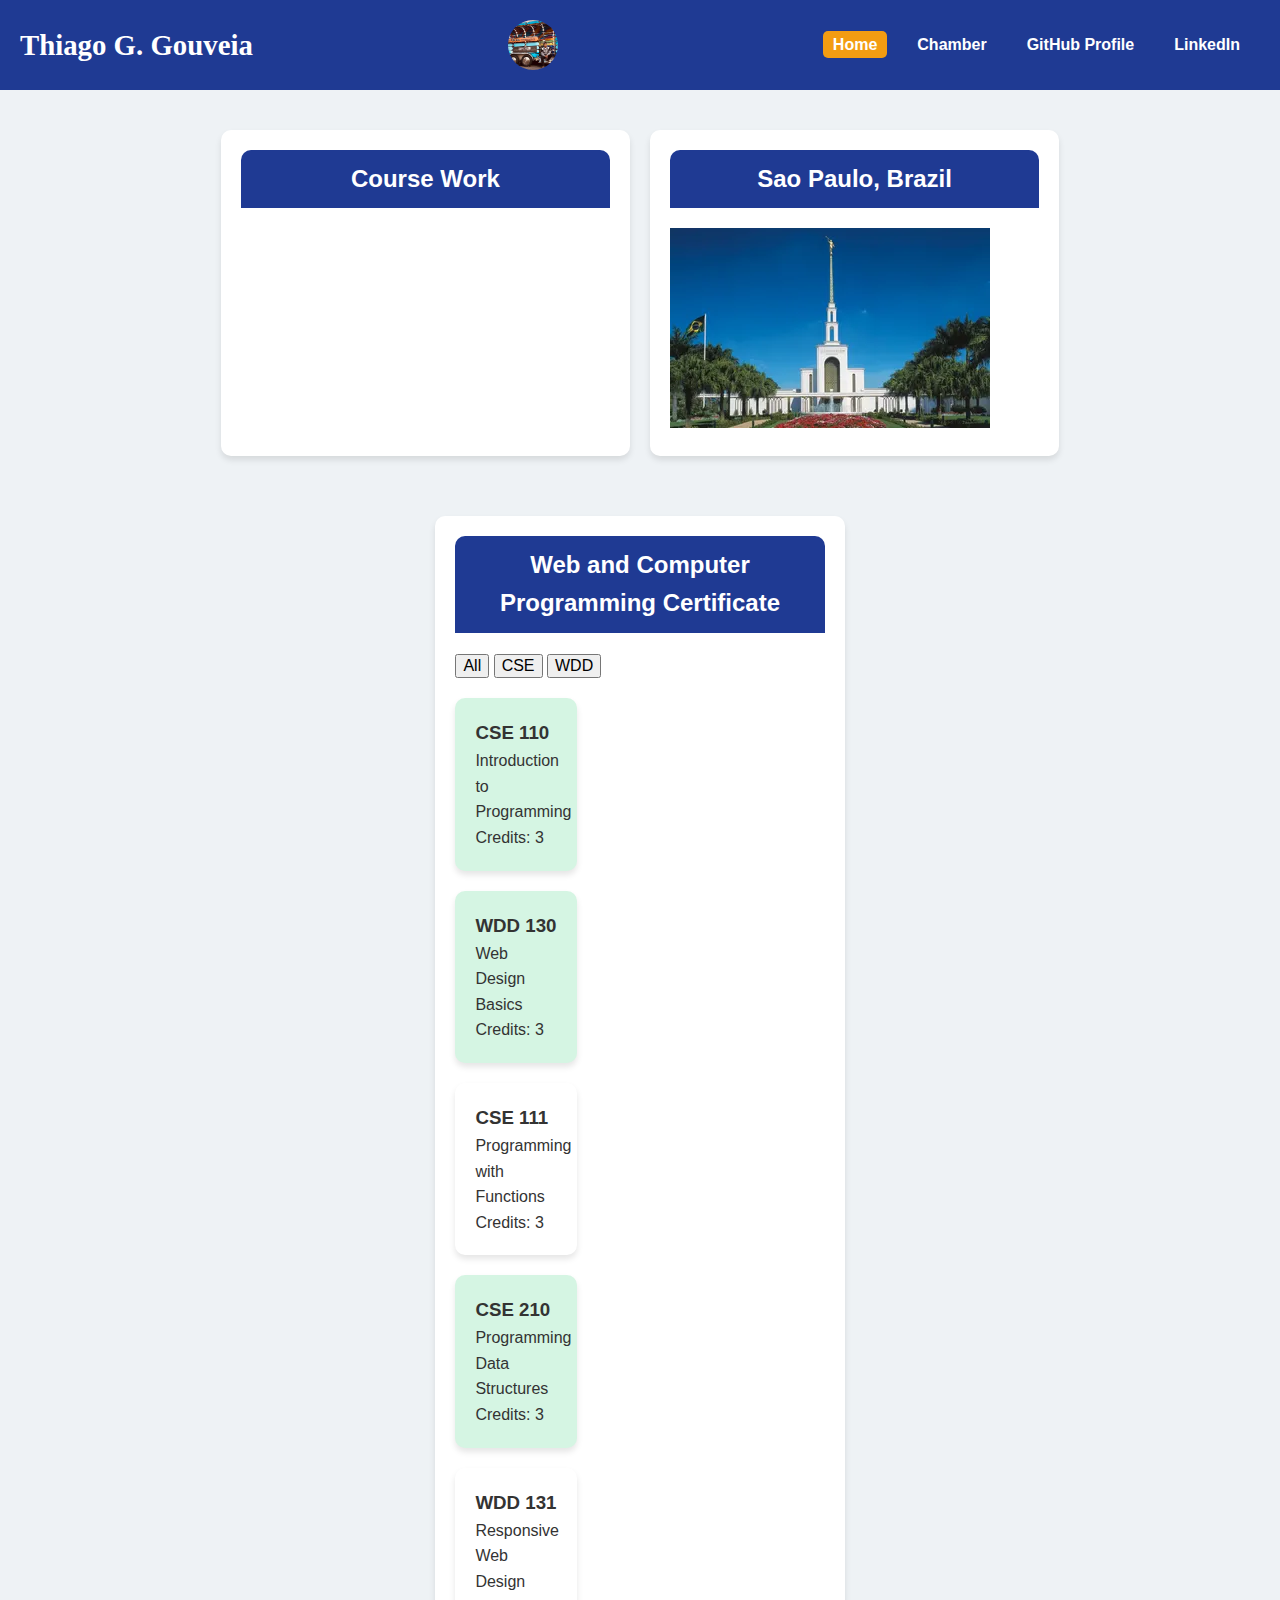
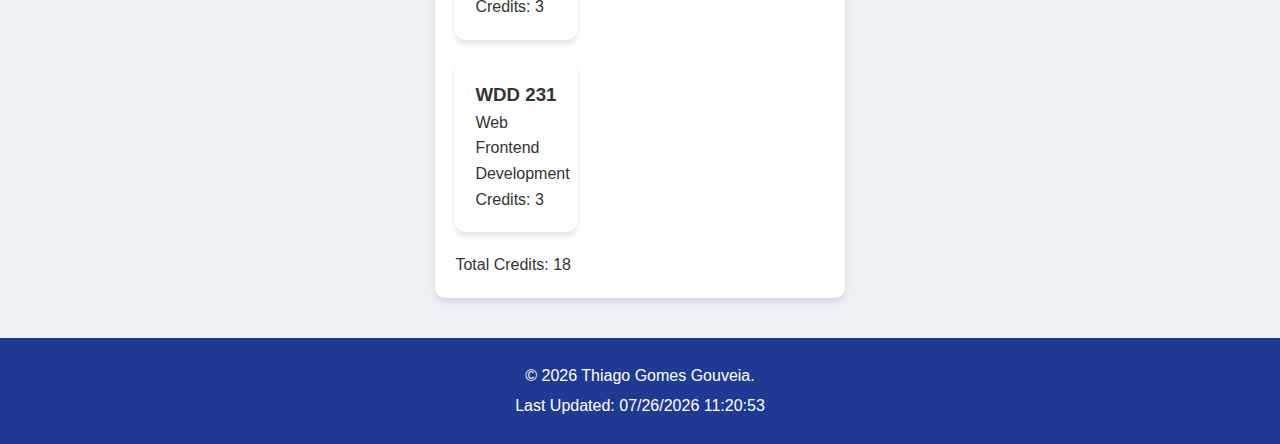
==== index.html @ b2041a06 "Validation completed" ====
<!DOCTYPE html>
<html lang="en">
<head>
    <meta charset="UTF-8">
    <meta name="viewport" content="width=device-width, initial-scale=1.0">
    <meta name="author" content="Thiago Gouveia">
    <meta name="description" content="Home page for WDD 231 assignments">
    <title>Thiago G. Gouveia</title>
    <link rel="stylesheet" href="styles/normalize.css">
    <link rel="stylesheet" href="styles/style.css">
    <link rel="icon" href="favicon.ico">
    <script src="scripts/script.js" defer></script>
</head>
<body>
    <header>
        <h1>Thiago G. Gouveia</h1>
        <img id="yo" src="images/Yo.jpg" alt="Thiago G. Gouveia">
        <button id="menu">☰</button>
        <nav class="navigation">
            <ul>
                <li><a href="#" class="active">Home</a></li>
                <li><a href="chamber/index.html">Chamber</a></li>
                <li><a href="https://github.com/GuinhoSensei" target="_blank">GitHub Profile</a></li>
                <li><a href="https://www.linkedin.com/in/thiago-gomes-gouveia-0a3717231/">LinkedIn</a></li>
            </ul>
        </nav>
    </header>
    <main>

        <div class="card">
            <h2>Course Work</h2>
            <ul></ul>
            <ul></ul>
            <ul></ul>
        </div>

        <div class="card">
            <h2>Sao Paulo, Brazil</h2>
            <img id="hero-img" src="images/temple_sp.webp" alt="Sao Paulo Temple">
        </div>

        <div class="card">
            <h2>Web and Computer Programming Certificate</h2>
           <div class="filters">
                <button class="filter" data-filter="all">All</button>
                <button class="filter" data-filter="CSE">CSE</button>
                <button class="filter" data-filter="WDD">WDD</button>
                <div id="activity-links"></div>
                <p id="totalCredits">Total Credits: 0</p>
            </div>
        </div>
    </main>
    <footer>
        <p id="copyright"></p>
        <p id="lastModified"></p>
    </footer>
</body>
</html>
---- styles/style.css ----
/* General Reset */
body, h1, h2, h3, p, ul, li {
    margin: 0;
    padding: 0;
    box-sizing: border-box;
}
body {
    font-family: 'Roboto', sans-serif;
    background-color: #eef2f5;
    color: #333;
    line-height: 1.6;
}

/* Google Fonts */
@import url('https://fonts.googleapis.com/css2?family=Roboto:wght@400;700&family=Playfair+Display:wght@700&display=swap');

/* Header Styles */
header {
    background-color: #1f3a93;
    color: white;
    display: flex;
    align-items: center;
    justify-content: space-between;
    padding: 20px;
}
header h1 {
    font-family: 'Playfair Display', serif;
    font-size: 1.8rem;
}
header img {
    border-radius: 50%;
    width: 50px;
    height: 50px;
}
.navigation ul {
    display: flex;
    list-style: none;
}
.navigation li {
    margin: 0 10px;
}
.navigation a {
    text-decoration: none;
    color: white;
    font-weight: bold;
    padding: 5px 10px;
    border-radius: 5px;
}
.navigation a:hover, .navigation a.active {
    background-color: #f39c12;
}

/* Small-Screen Navigation */
.navigation {
    display: none;
}
#menu {
    background: transparent;
    border: 2px solid white;
    color: white;
    font-size: 1.2rem;
    padding: 5px 10px;
    cursor: pointer;
}
@media (min-width: 768px) {
    .navigation {
        display: block;
    }
    #menu {
        display: none;
    }
}

/* Main Content Styles */
main {
    margin: 20px;
    display: flex;
    flex-wrap: wrap;
    justify-content: center;
    gap: 20px;
}
h2 {
    color: #1f3a93;
    margin-bottom: 20px;
    text-align: center;
    width: 100%;
}
.card {
    background-color: white;
    border-radius: 10px;
    box-shadow: 0 4px 6px rgba(0, 0, 0, 0.1);
    margin: 20px 0;
    padding: 20px;
    flex: 1 1 calc(33% - 40px);
    max-width: calc(33% - 40px);
}
.card h2 {
    background-color: #1f3a93;
    color: white;
    padding: 10px;
    border-radius: 10px 10px 0 0;
    text-align: center;
}
.card.completed {
    background-color: #d5f5e3;
}

/* Footer Styles */
footer {
    background-color: #1f3a93;
    color: white;
    text-align: center;
    padding: 20px;
    margin-top: 20px;
}
footer p {
    margin: 5px 0;
}
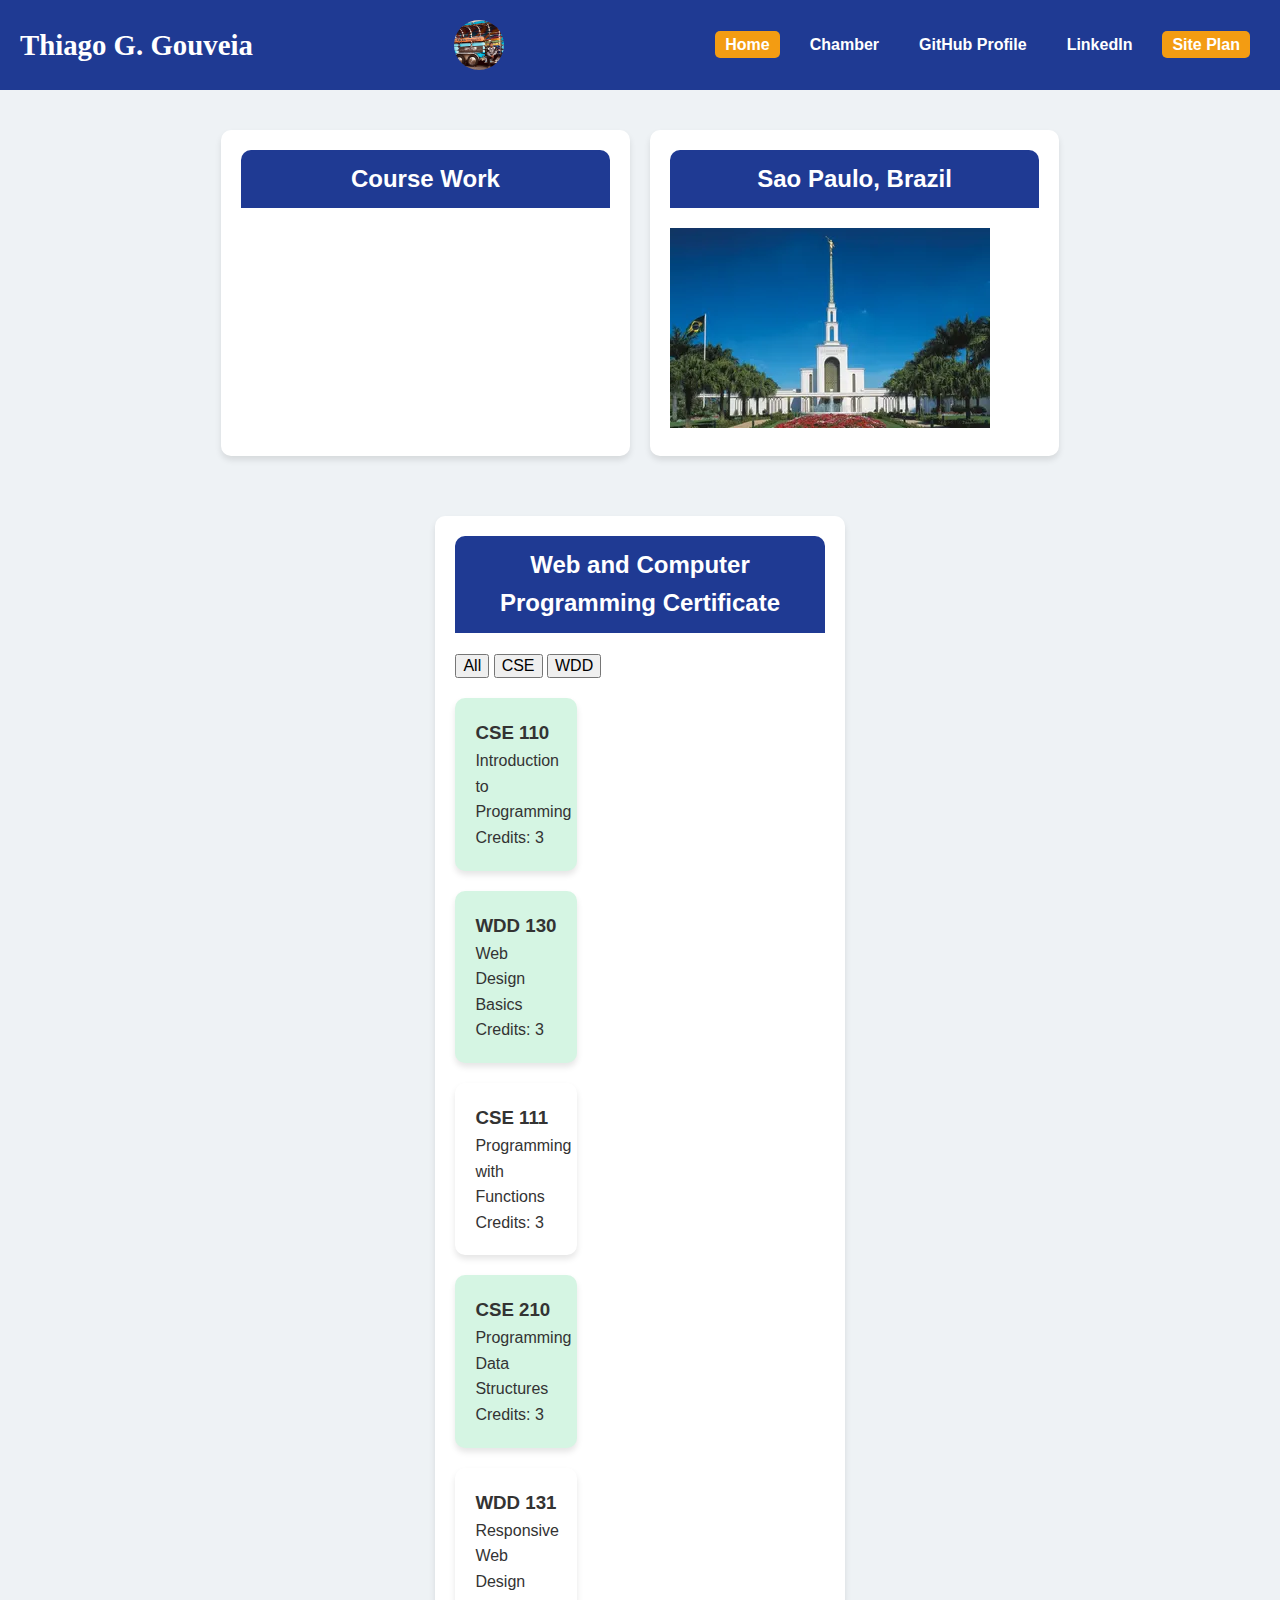
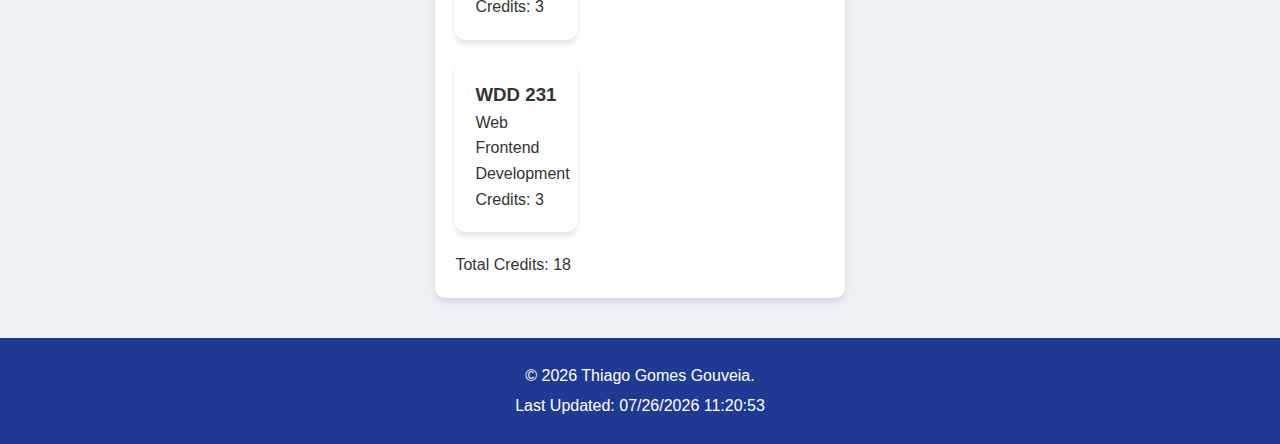
==== commit 1b07bb6c: "Site plan" ====
--- a/index.html
+++ b/index.html
@@ -22,6 +22,7 @@
                 <li><a href="chamber/index.html">Chamber</a></li>
                 <li><a href="https://github.com/GuinhoSensei" target="_blank">GitHub Profile</a></li>
                 <li><a href="https://www.linkedin.com/in/thiago-gomes-gouveia-0a3717231/">LinkedIn</a></li>
+                <li><a href="ASL Leaning/index.html" class="active">Site Plan</a></li>
             </ul>
         </nav>
     </header>
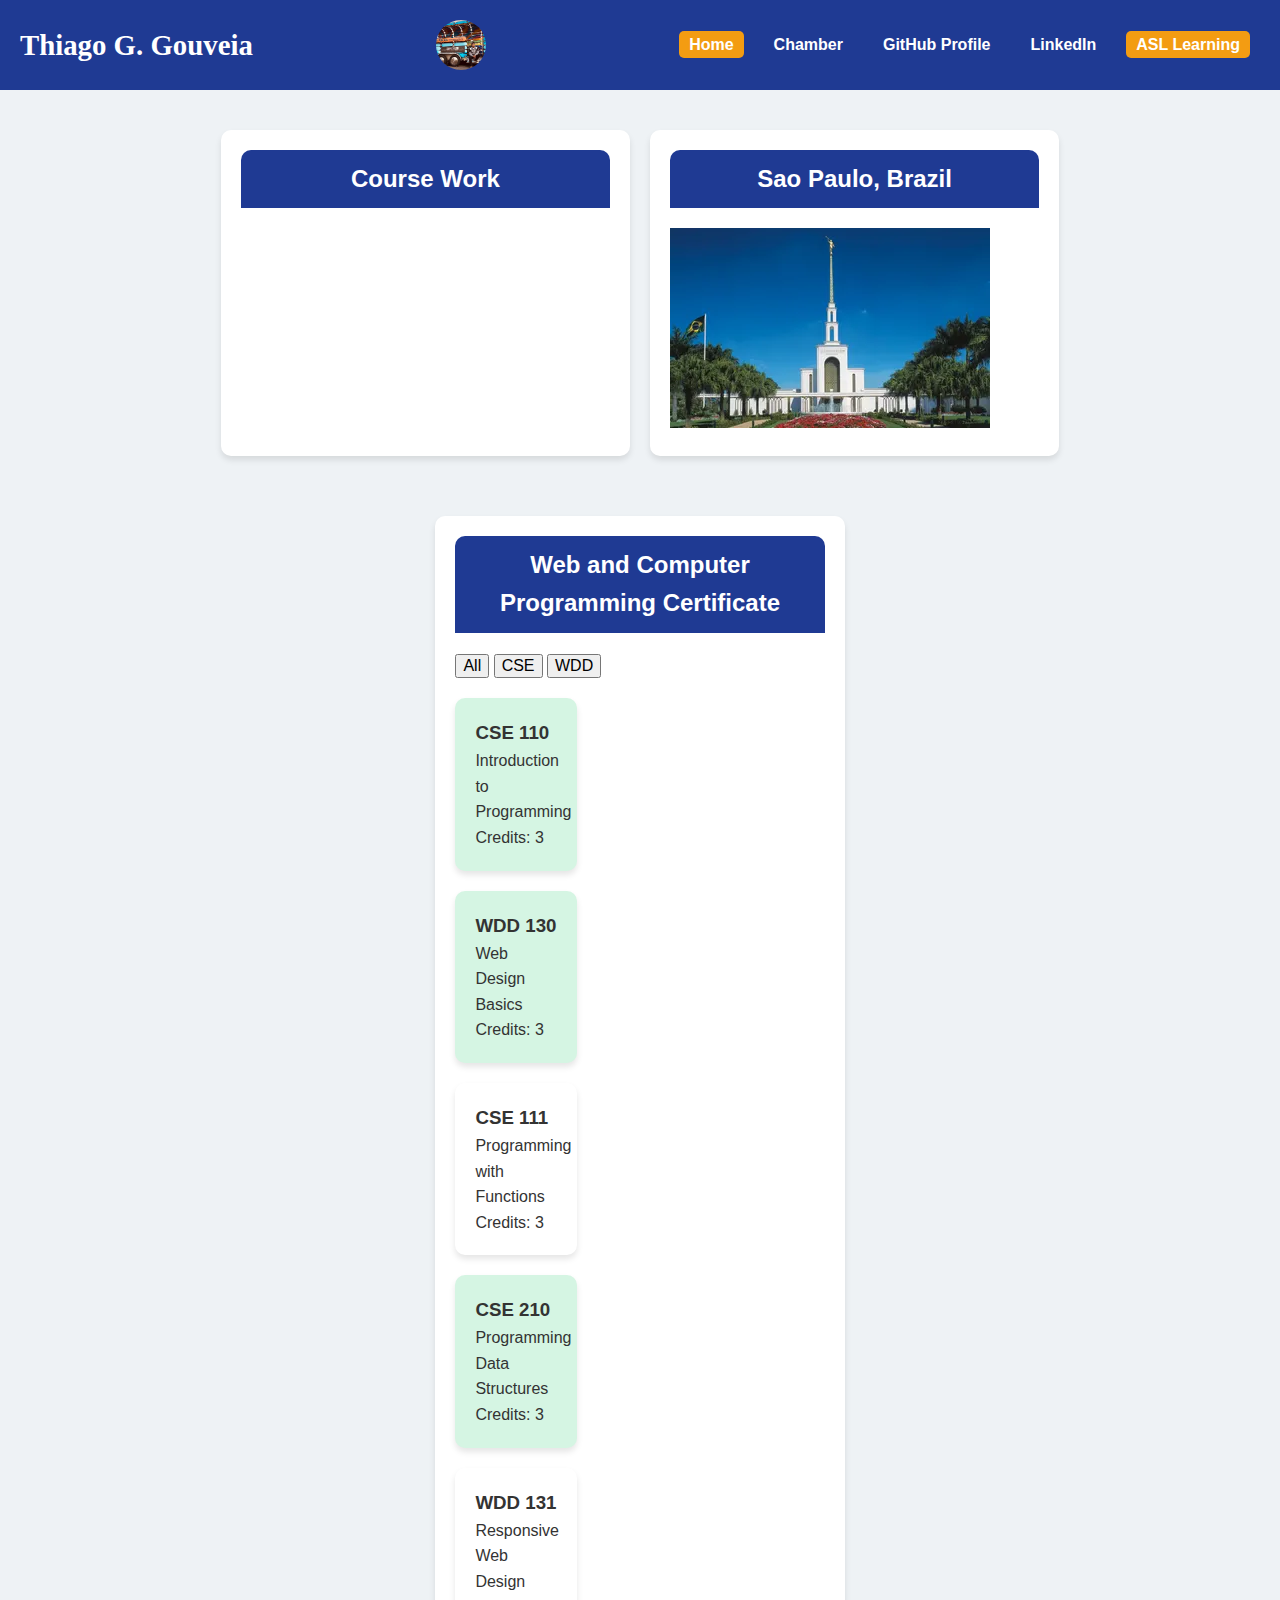
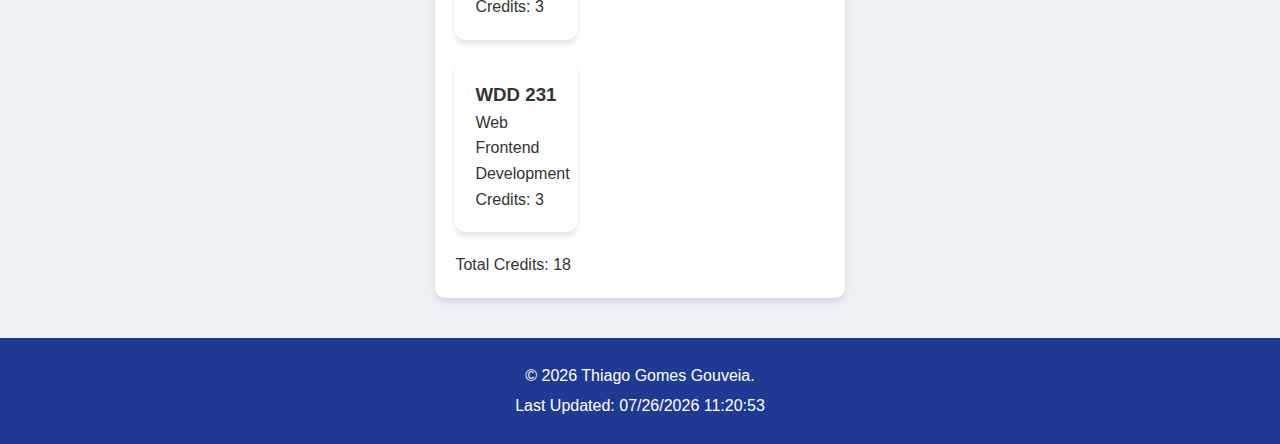
==== commit 758bce78: "link change" ====
--- a/index.html
+++ b/index.html
@@ -22,7 +22,8 @@
                 <li><a href="chamber/index.html">Chamber</a></li>
                 <li><a href="https://github.com/GuinhoSensei" target="_blank">GitHub Profile</a></li>
                 <li><a href="https://www.linkedin.com/in/thiago-gomes-gouveia-0a3717231/">LinkedIn</a></li>
-                <li><a href="ASL Leaning/index.html" class="active">Site Plan</a></li>
+                <li><a href="ASL Leaning/index.html" class="active">ASL Learning</a></li>
+
             </ul>
         </nav>
     </header>
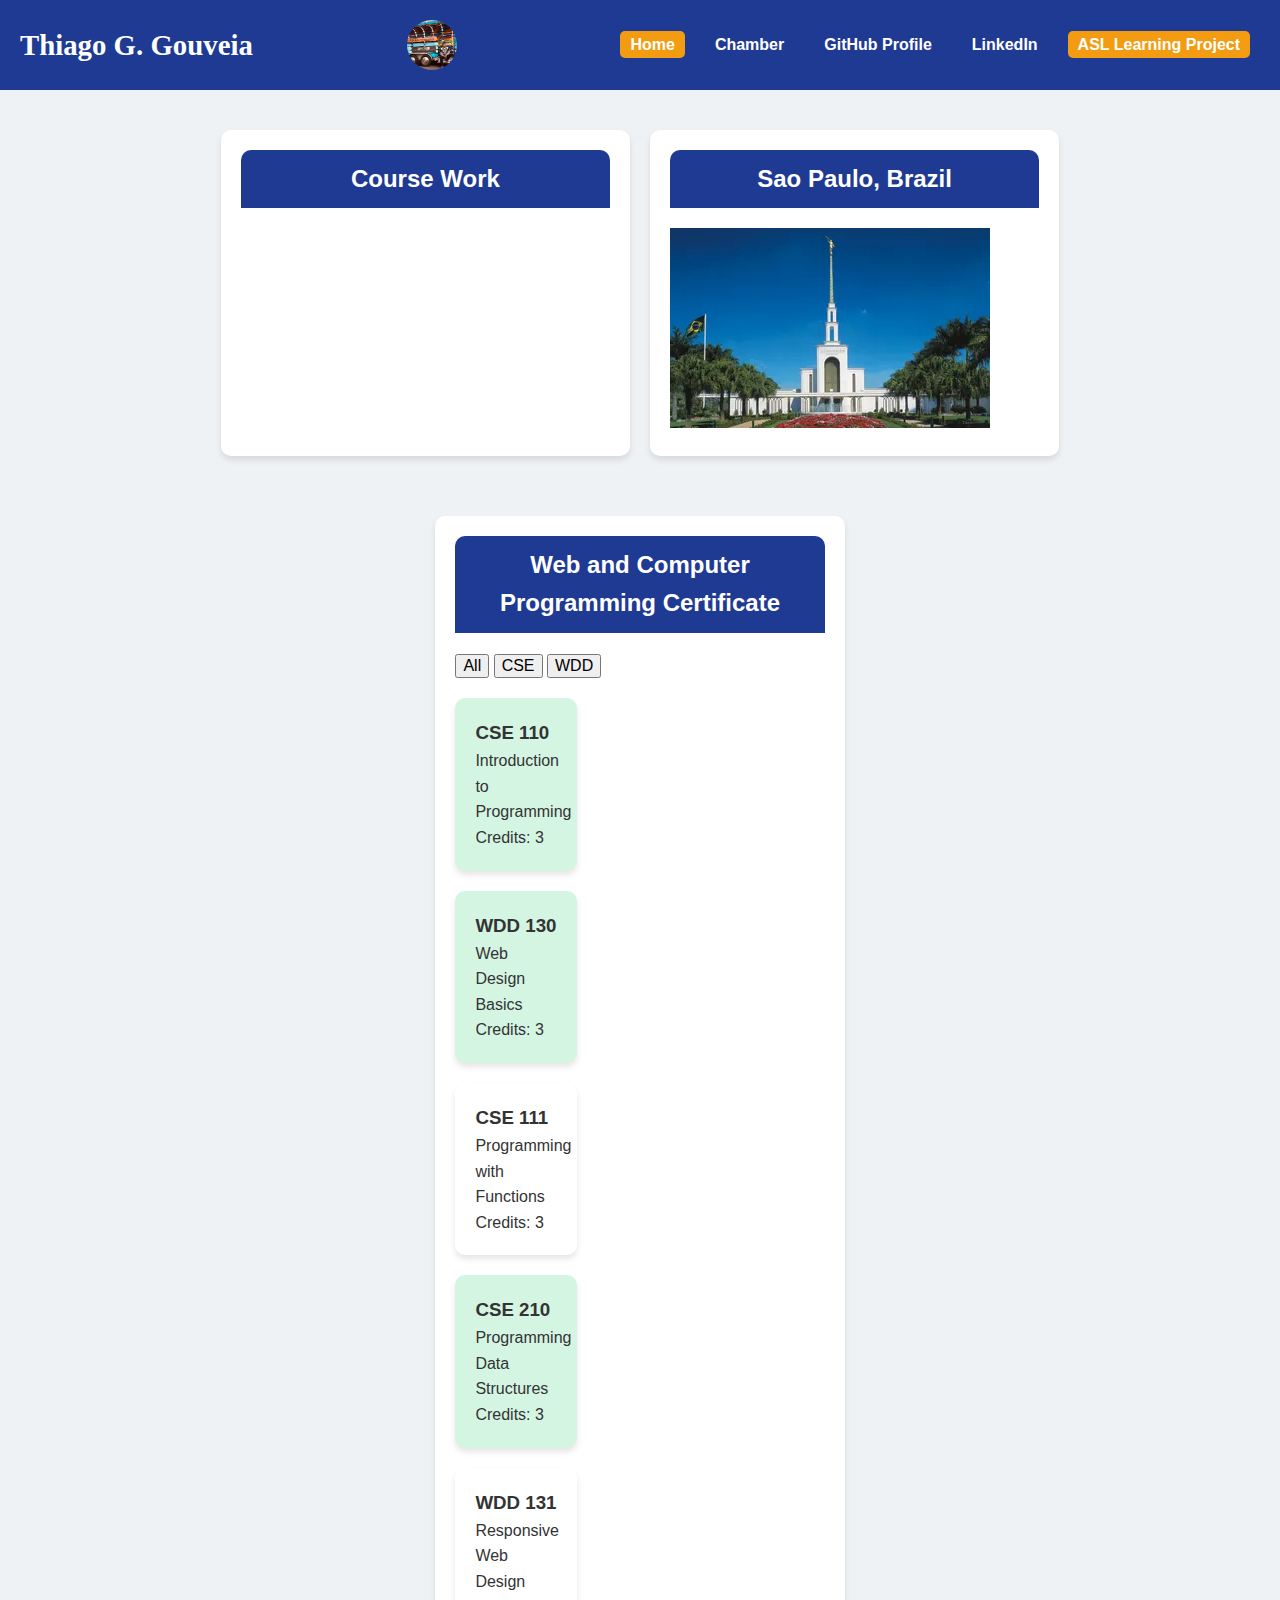
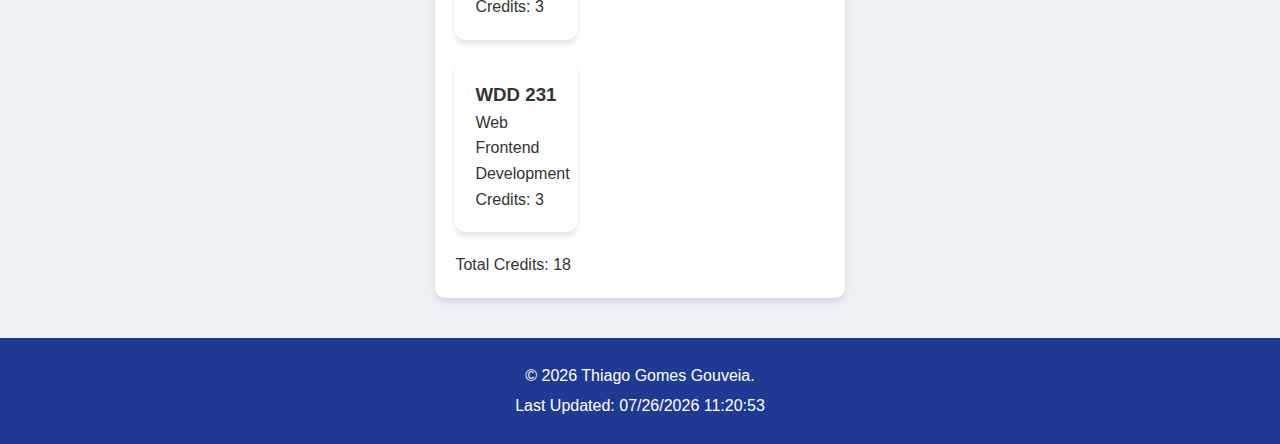
==== commit 22d4e5f2: "1 more" ====
--- a/index.html
+++ b/index.html
@@ -22,7 +22,7 @@
                 <li><a href="chamber/index.html">Chamber</a></li>
                 <li><a href="https://github.com/GuinhoSensei" target="_blank">GitHub Profile</a></li>
                 <li><a href="https://www.linkedin.com/in/thiago-gomes-gouveia-0a3717231/">LinkedIn</a></li>
-                <li><a href="ASL Leaning/index.html" class="active">ASL Learning</a></li>
+                <li><a href="ASL Leaning/index.html" class="active">ASL Learning Project</a></li>
 
             </ul>
         </nav>
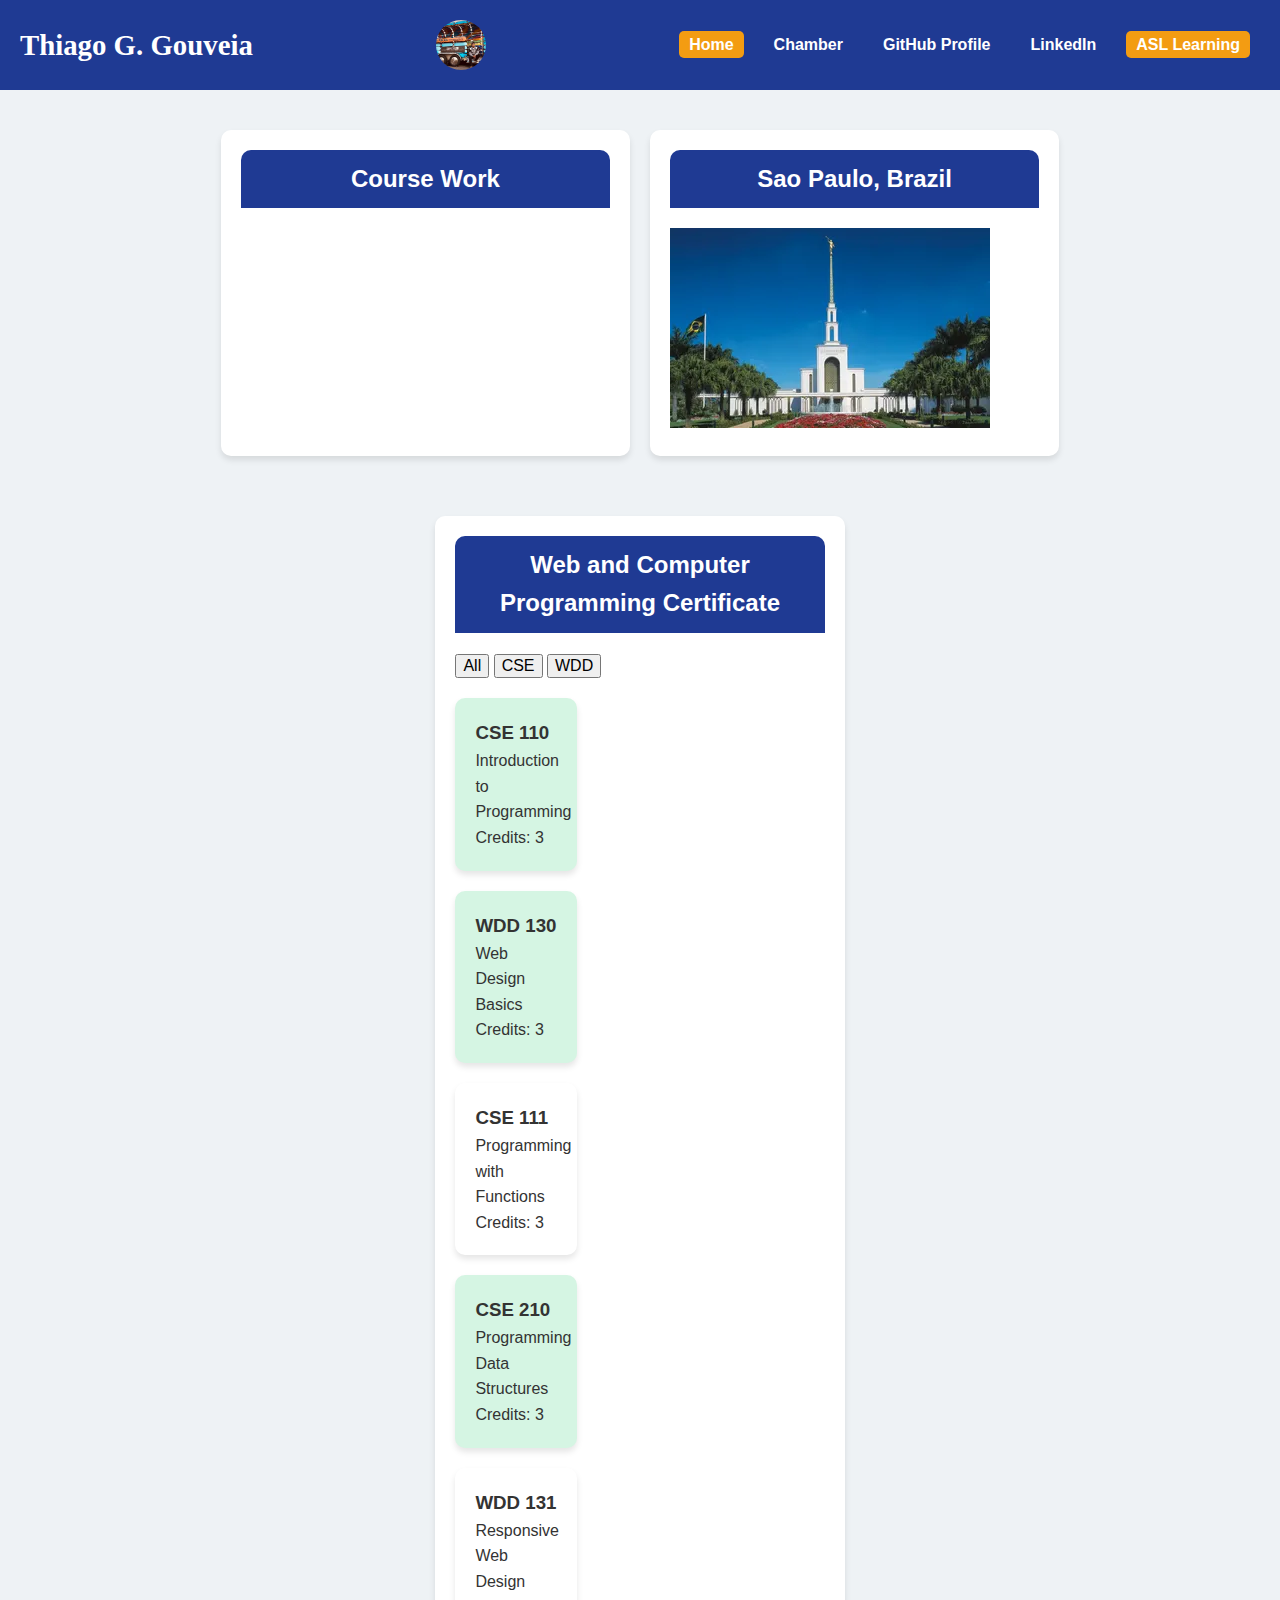
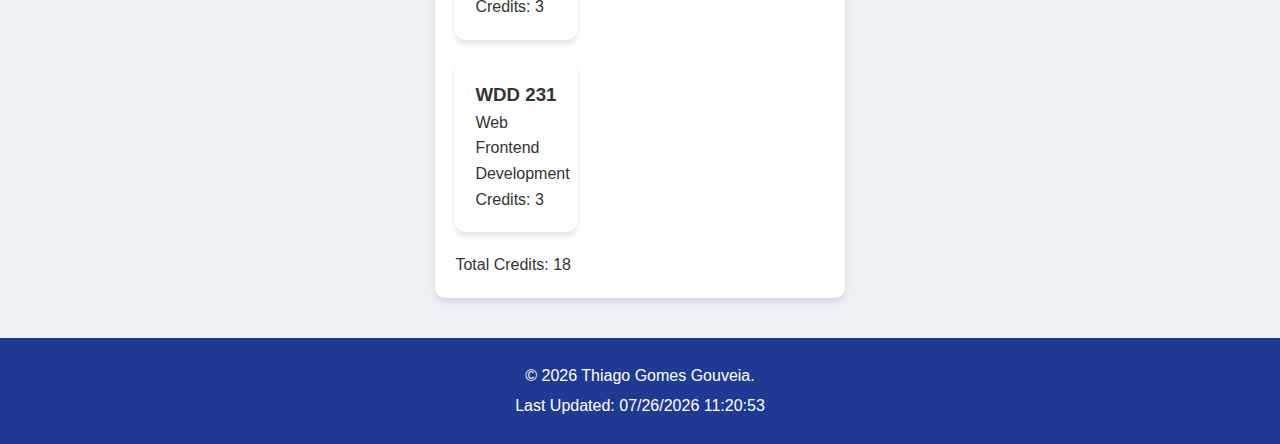
==== commit ae75973f: "links update" ====
--- a/index.html
+++ b/index.html
@@ -22,8 +22,7 @@
                 <li><a href="chamber/index.html">Chamber</a></li>
                 <li><a href="https://github.com/GuinhoSensei" target="_blank">GitHub Profile</a></li>
                 <li><a href="https://www.linkedin.com/in/thiago-gomes-gouveia-0a3717231/">LinkedIn</a></li>
-                <li><a href="ASL Leaning/index.html" class="active">ASL Learning Project</a></li>
-
+                <li><a href="asl-learning/index.html" class="active">ASL Learning</a></li>
             </ul>
         </nav>
     </header>
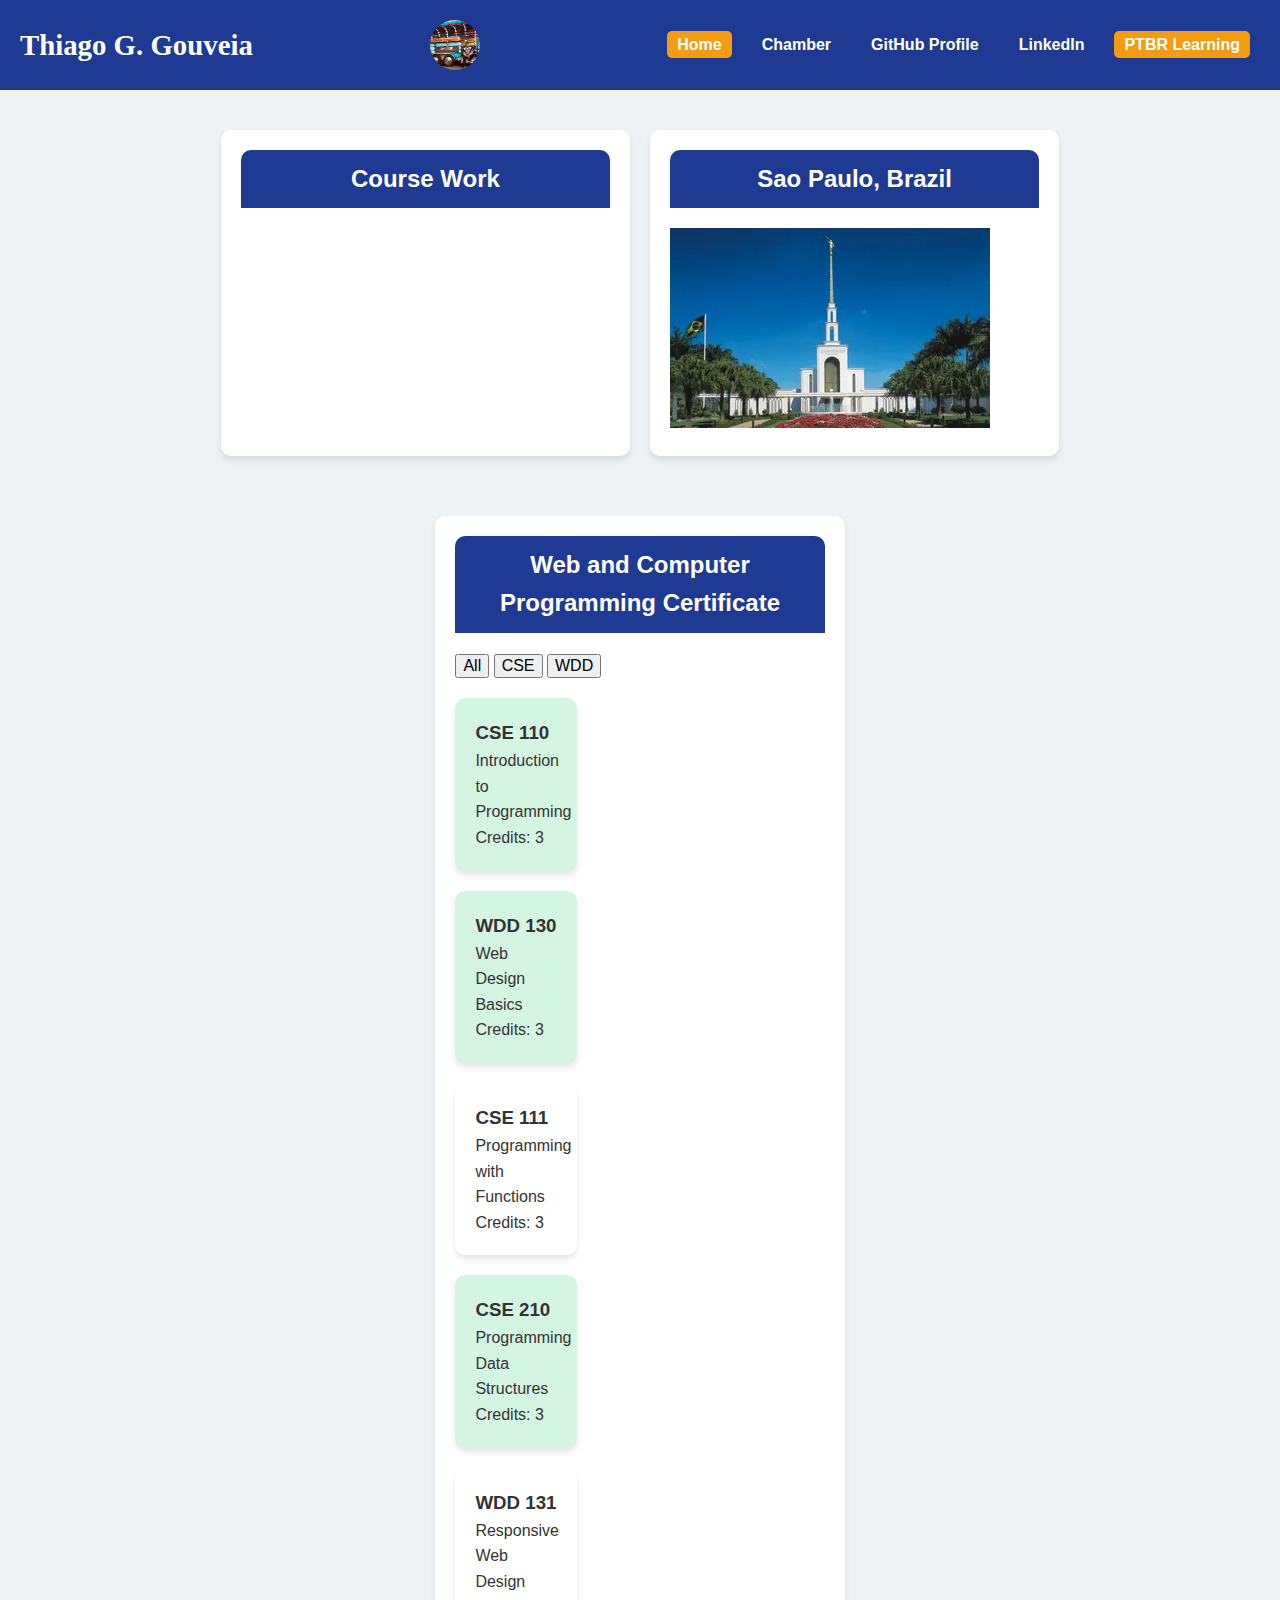
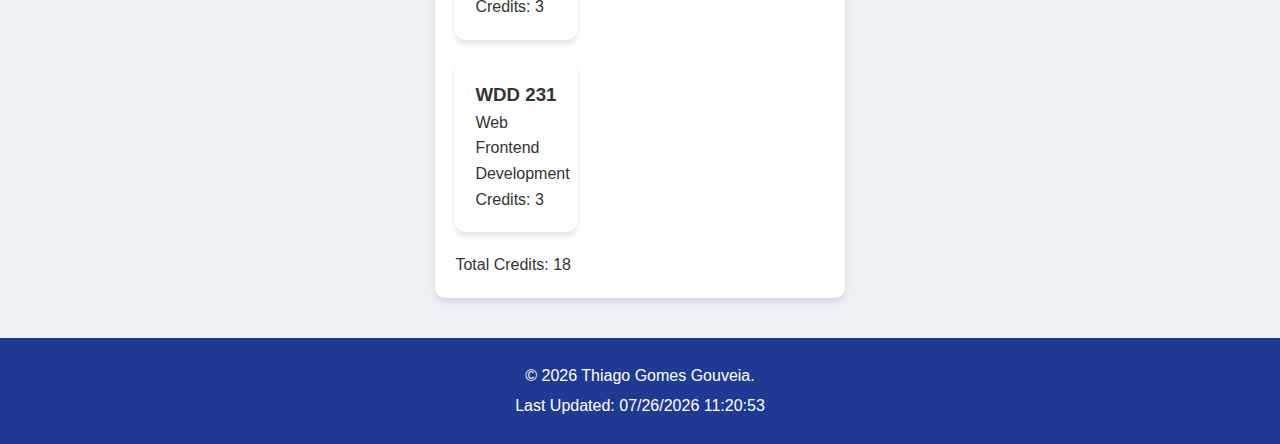
==== commit 8a039eec: "Completly changed the project" ====
--- a/index.html
+++ b/index.html
@@ -22,7 +22,7 @@
                 <li><a href="chamber/index.html">Chamber</a></li>
                 <li><a href="https://github.com/GuinhoSensei" target="_blank">GitHub Profile</a></li>
                 <li><a href="https://www.linkedin.com/in/thiago-gomes-gouveia-0a3717231/">LinkedIn</a></li>
-                <li><a href="asl-learning/index.html" class="active">ASL Learning</a></li>
+                <li><a href="ptbr-leaning/index.html" class="active">PTBR Learning</a></li>
             </ul>
         </nav>
     </header>
